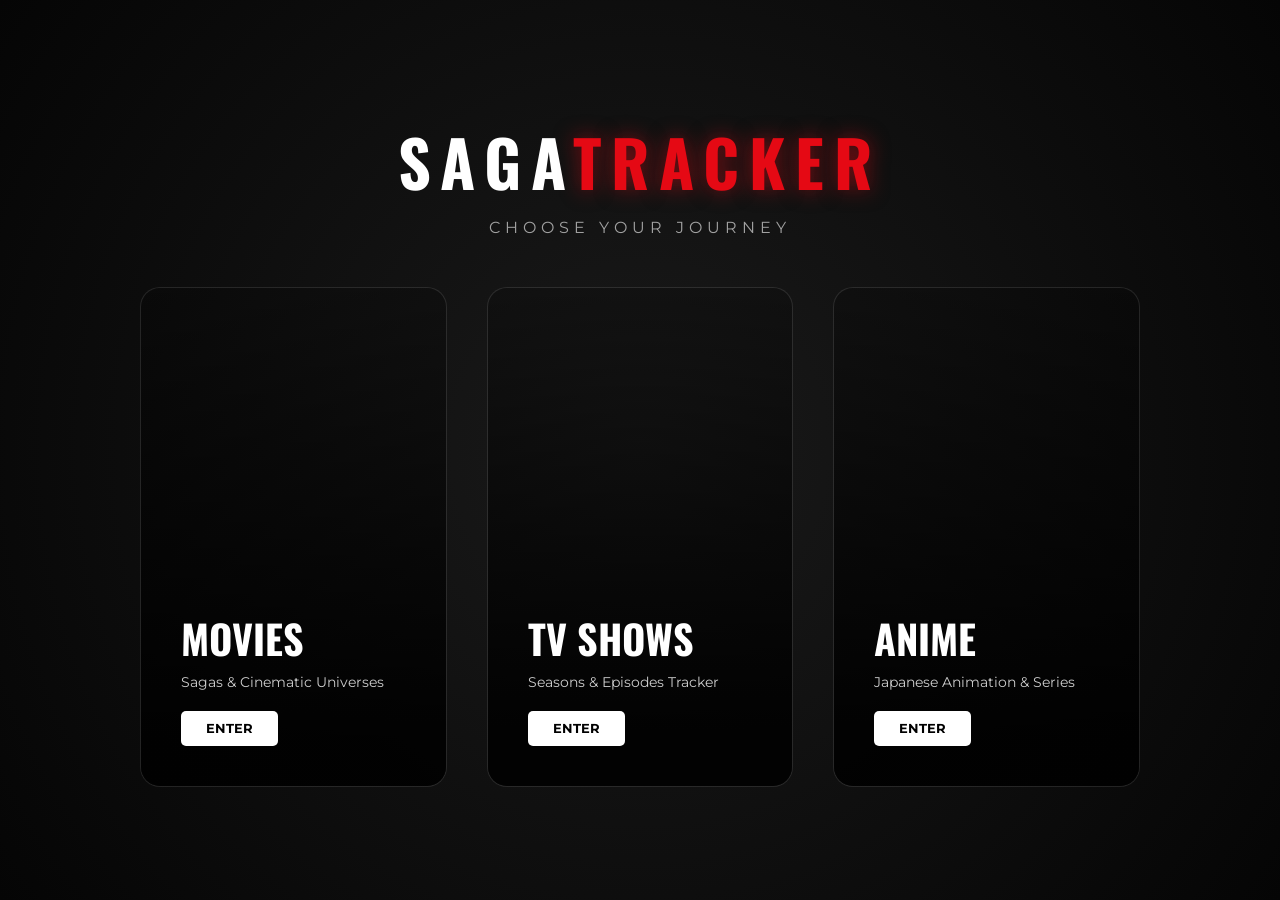
==== index.html @ d6611f1a "Add files via upload" ====
<!DOCTYPE html>
<html lang="fr">
<head>
    <meta charset="UTF-8">
    <meta name="viewport" content="width=device-width, initial-scale=1.0">
    <title>Saga Tracker | Select Experience</title>
    <link rel="stylesheet" href="style.css">
    <link href="https://fonts.googleapis.com/css2?family=Oswald:wght@700&family=Montserrat:wght@400;700&display=swap" rel="stylesheet">
</head>
<body>
    <div class="portal-container">
        <header class="portal-header">
            <h1 class="portal-title">SAGA<span class="highlight">TRACKER</span></h1>
            <p class="portal-subtitle">CHOOSE YOUR JOURNEY</p>
        </header>
        
        <div class="portal-grid">
            <a href="movies.html" class="portal-card movies">
                <div class="card-overlay"></div>
                <div class="card-content">
                    <h2>MOVIES</h2>
                    <p>Sagas & Cinematic Universes</p>
                    <div class="btn-enter">ENTER</div>
                </div>
            </a>

            <a href="series.html" class="portal-card series">
                <div class="card-overlay"></div>
                <div class="card-content">
                    <h2>TV SHOWS</h2>
                    <p>Seasons & Episodes Tracker</p>
                    <div class="btn-enter">ENTER</div>
                </div>
            </a>
<a href="anime.html" class="portal-card anime">
    <div class="card-overlay"></div>
    <div class="card-content">
        <h2>ANIME</h2>
        <p>Japanese Animation & Series</p>
        <div class="btn-enter">ENTER</div>
    </div>
</a>
        </div>
    </div>
</body>
</html>
---- style.css ----
* { margin: 0; padding: 0; box-sizing: border-box; }

body {
    background-color: #050505;
    color: white;
    font-family: 'Montserrat', sans-serif;
    overflow: hidden; /* Empêche le scroll sur l'accueil */
}

.portal-container {
    height: 100vh;
    display: flex;
    flex-direction: column;
    justify-content: center;
    align-items: center;
    background: radial-gradient(circle at center, #1a1a1a 0%, #050505 100%);
}

.portal-header { text-align: center; margin-bottom: 50px; }

.portal-title {
    font-family: 'Oswald', sans-serif;
    font-size: 4rem;
    letter-spacing: 10px;
    margin: 0;
}

.highlight { color: #e50914; text-shadow: 0 0 20px rgba(229, 9, 20, 0.5); }

.portal-subtitle {
    font-size: 1rem;
    letter-spacing: 5px;
    opacity: 0.6;
    margin-top: 10px;
}

.portal-grid {
    display: flex;
    gap: 40px;
    width: 90%;
    max-width: 1000px;
    height: 500px;
}

.portal-card {
    flex: 1;
    position: relative;
    border-radius: 20px;
    overflow: hidden;
    text-decoration: none;
    color: white;
    transition: flex 0.6s cubic-bezier(0.25, 1, 0.5, 1), transform 0.3s;
    border: 1px solid rgba(255,255,255,0.1);
}

/* Image pour MOVIES */
.portal-card.movies { 
    background-image: url('https://images.unsplash.com/photo-1485846234645-a62644f84728?q=80&w=2059&auto=format&fit=crop');
    background-size: cover;
    background-position: center;
}

/* Image pour SERIES */
.portal-card.series { 
    background-image: url('https://images.unsplash.com/photo-1522869635100-9f4c5e86aa37?q=80&w=2070&auto=format&fit=crop');
    background-size: cover;
    background-position: center;
}

.card-overlay {
    position: absolute;
    inset: 0;
    background: linear-gradient(to top, rgba(0,0,0,0.9) 10%, rgba(0,0,0,0.2) 100%);
    transition: background 0.3s;
}

.card-content {
    position: absolute;
    bottom: 40px;
    left: 40px;
    right: 40px;
    z-index: 2;
}

.card-content h2 {
    font-family: 'Oswald', sans-serif;
    font-size: 2.5rem;
    margin-bottom: 5px;
}

.card-content p {
    font-size: 0.9rem;
    opacity: 0.8;
    margin-bottom: 20px;
}

.btn-enter {
    display: inline-block;
    padding: 10px 25px;
    background: white;
    color: black;
    font-weight: bold;
    font-size: 0.8rem;
    border-radius: 5px;
    transition: 0.3s;
}

/* EFFETS AU SURVOL */
.portal-card:hover {
    flex: 1.5; /* La carte s'élargit */
    transform: scale(1.02);
    border-color: #e50914;
}

.portal-card:hover .card-overlay {
    background: linear-gradient(to top, rgba(229, 9, 20, 0.4) 0%, rgba(0,0,0,0.4) 100%);
}

.portal-card:hover .btn-enter {
    background: #e50914;
    color: white;
    box-shadow: 0 0 15px #e50914;
}
/* Image pour ANIME */
.portal-card.anime { 
    background-image: url('https://images.unsplash.com/photo-1613376023733-0a73315d9b06?q=80&w=870&auto=format&fit=crop&ixlib=rb-4.1.0&ixid=M3wxMjA3fDB8MHxwaG90by1wYWdlfHx8fGVufDB8fHx8fA%3D%3D');
    background-size: cover;
    background-position: center;
}
.portal-card.anime:hover {
    border-color: #bc13fe; /* Violet néon */
    box-shadow: 0 0 30px rgba(188, 19, 254, 0.4);
}

.portal-card.anime .btn-enter {
    border-color: #bc13fe;
}

.portal-card.anime:hover .btn-enter {
    background: #bc13fe;
}
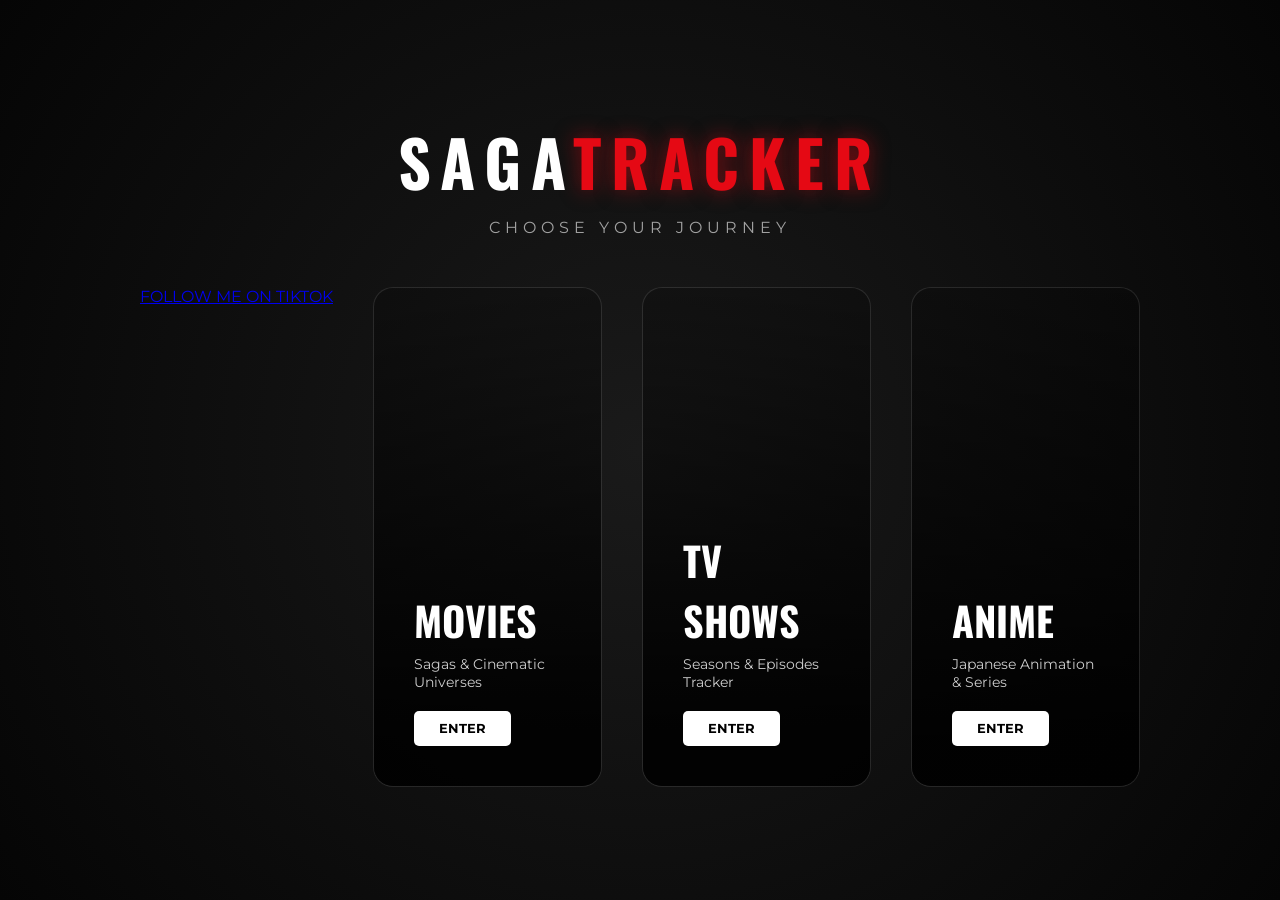
==== commit ad9549be: "Add footer and reorganize HTML structure Added footer with TikTok link and adjusted structure." ====
--- a/index.html
+++ b/index.html
@@ -15,6 +15,11 @@
         </header>
         
         <div class="portal-grid">
+            <footer class="portal-footer">
+    <a href="https://www.tiktok.com/@salma.stf?_r=1&_t=ZN-94hbwpnwQeU" target="_blank" class="tiktok-link">
+        FOLLOW ME ON TIKTOK
+    </a>
+</footer>
             <a href="movies.html" class="portal-card movies">
                 <div class="card-overlay"></div>
                 <div class="card-content">
@@ -43,4 +48,4 @@
         </div>
     </div>
 </body>
-</html>+</html>
--- a/style.css
+++ b/style.css
@@ -138,4 +138,23 @@
 
 .portal-card.anime:hover .btn-enter {
     background: #bc13fe;
-}+}
+/* Adaptation Mobile pour la grille du portail */
+@media (max-width: 768px) {
+    .portal-grid {
+        display: flex;
+        flex-direction: column; /* Empile les cartes verticalement */
+        align-items: center;    /* Centre les cartes */
+        gap: 20px;              /* Espace entre les cartes */
+        padding: 10px;
+    }
+
+    .portal-card {
+        width: 90%;             /* Prend 90% de la largeur du téléphone */
+        max-width: 400px;       /* Évite que ce soit trop large sur tablette */
+    }
+
+    .portal-header {
+        margin-top: 20px;
+    }
+}
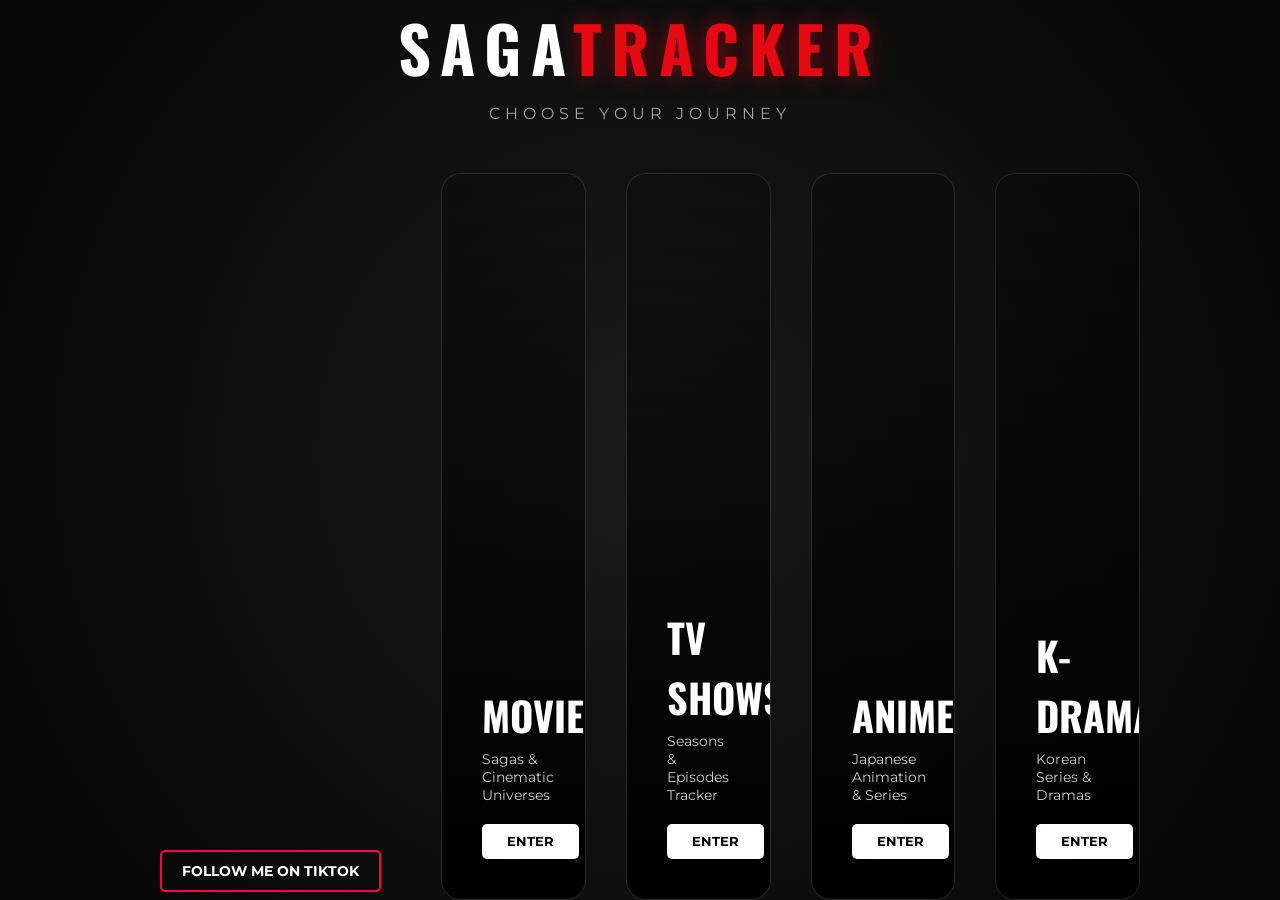
==== commit 36afcac9: "Add K-Drama section to index.html" ====
--- a/index.html
+++ b/index.html
@@ -45,6 +45,14 @@
         <div class="btn-enter">ENTER</div>
     </div>
 </a>
+            <a href="kdrama.html" class="portal-card kdrama">
+        <div class="card-overlay"></div>
+        <div class="card-content">
+            <h2>K-DRAMA</h2>
+            <p>Korean Series & Dramas</p>
+            <div class="btn-enter">ENTER</div>
+        </div>
+    </a>
         </div>
     </div>
 </body>
--- a/style.css
+++ b/style.css
@@ -158,3 +158,45 @@
         margin-top: 20px;
     }
 }
+.portal-footer {
+    text-align: center;
+    margin-top: 40px;
+    padding-bottom: 20px;
+}
+
+.tiktok-link {
+    color: #ffffff;
+    text-decoration: none;
+    font-family: 'Montserrat', sans-serif;
+    font-weight: 700;
+    font-size: 0.9rem;
+    padding: 10px 20px;
+    border: 2px solid #ff0050; /* Couleur TikTok */
+    border-radius: 5px;
+    transition: background 0.3s;
+}
+html, body {
+    height: 100%; /* Important pour que le footer se positionne en bas */
+    margin: 0;
+}
+
+.portal-container {
+    min-height: 100vh; /* La hauteur minimale est égale à 100% de la vue */
+    display: flex;
+    flex-direction: column; /* Organise le contenu en colonne */
+}
+
+.portal-grid {
+    flex: 1; /* Pousse tout le reste vers le haut, le footer vers le bas */
+}
+
+.portal-footer {
+    margin-top: auto; /* Pousse le footer tout en bas */
+    padding: 20px;
+    text-align: center;
+}
+
+.tiktok-link:hover {
+    background: #ff0050;
+    color: white;
+}
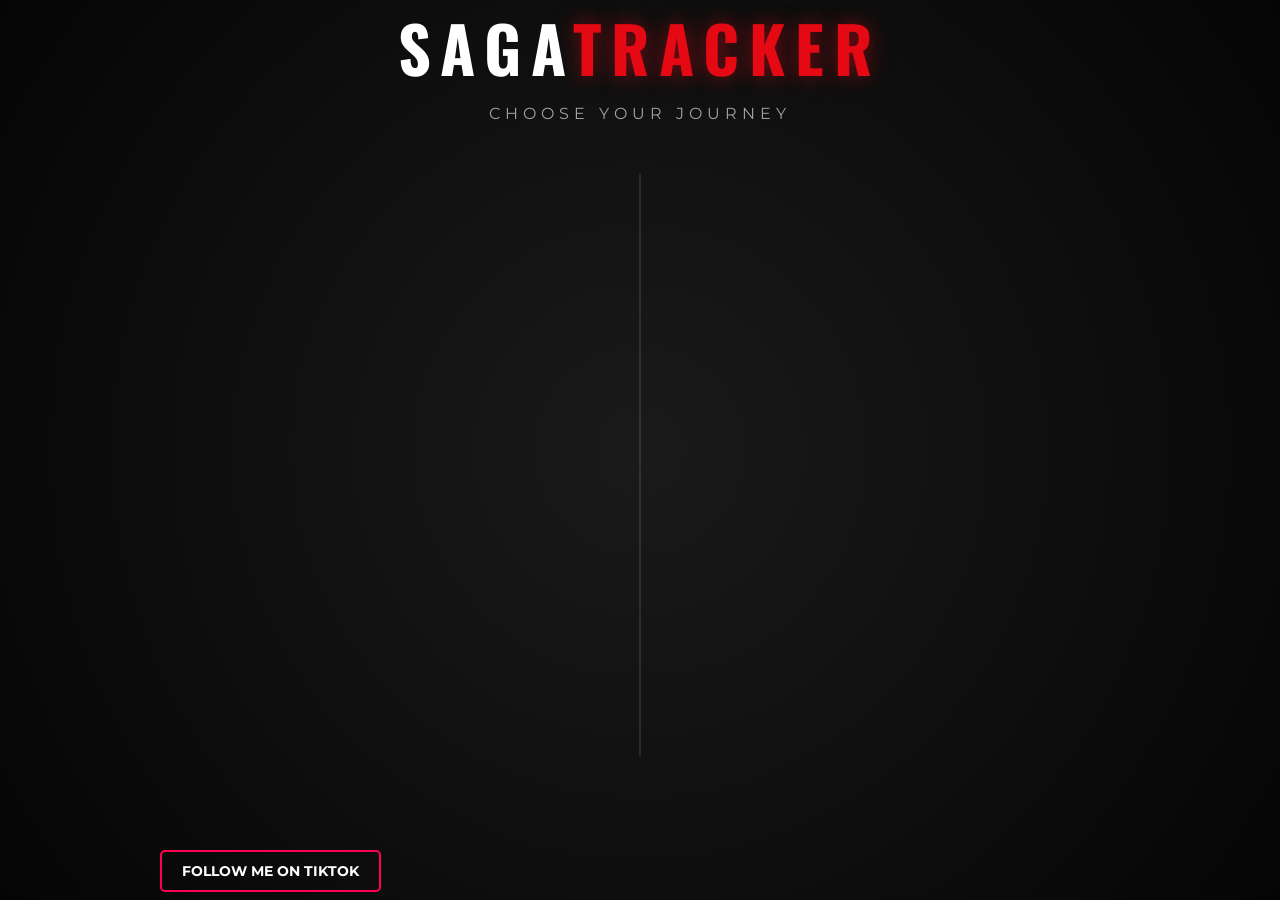
==== commit 718d62e0: "Fix HTML formatting and structure" ====
--- a/index.html
+++ b/index.html
@@ -14,11 +14,6 @@
             <p class="portal-subtitle">CHOOSE YOUR JOURNEY</p>
         </header>
         
-        <div class="portal-grid">
-            <footer class="portal-footer">
-    <a href="https://www.tiktok.com/@salma.stf?_r=1&_t=ZN-94hbwpnwQeU" target="_blank" class="tiktok-link">
-        FOLLOW ME ON TIKTOK
-    </a>
 </footer>
             <a href="movies.html" class="portal-card movies">
                 <div class="card-overlay"></div>
@@ -53,6 +48,11 @@
             <div class="btn-enter">ENTER</div>
         </div>
     </a>
+        <div class="portal-grid">
+            <footer class="portal-footer">
+    <a href="https://www.tiktok.com/@salma.stf?_r=1&_t=ZN-94hbwpnwQeU" target="_blank" class="tiktok-link">
+        FOLLOW ME ON TIKTOK
+    </a>
         </div>
     </div>
 </body>
--- a/style.css
+++ b/style.css
@@ -200,3 +200,24 @@
     background: #ff0050;
     color: white;
 }
+/* Image pour KDRAMA */
+.portal-card.kdrama { 
+    background-image: url('https://images.unsplash.com/photo-1598387181032-a3103a2db5b3?q=80&w=870&auto=format&fit=crop');
+    background-size: cover;
+    background-position: center;
+}
+
+/* Effet survol KDRAMA */
+.portal-card.kdrama:hover {
+    border-color: #3498db; /* Bleu néon */
+    box-shadow: 0 0 30px rgba(52, 152, 219, 0.4);
+}
+
+.portal-card.kdrama .btn-enter {
+    border-color: #3498db;
+}
+
+.portal-card.kdrama:hover .btn-enter {
+    background: #3498db;
+    color: white;
+}
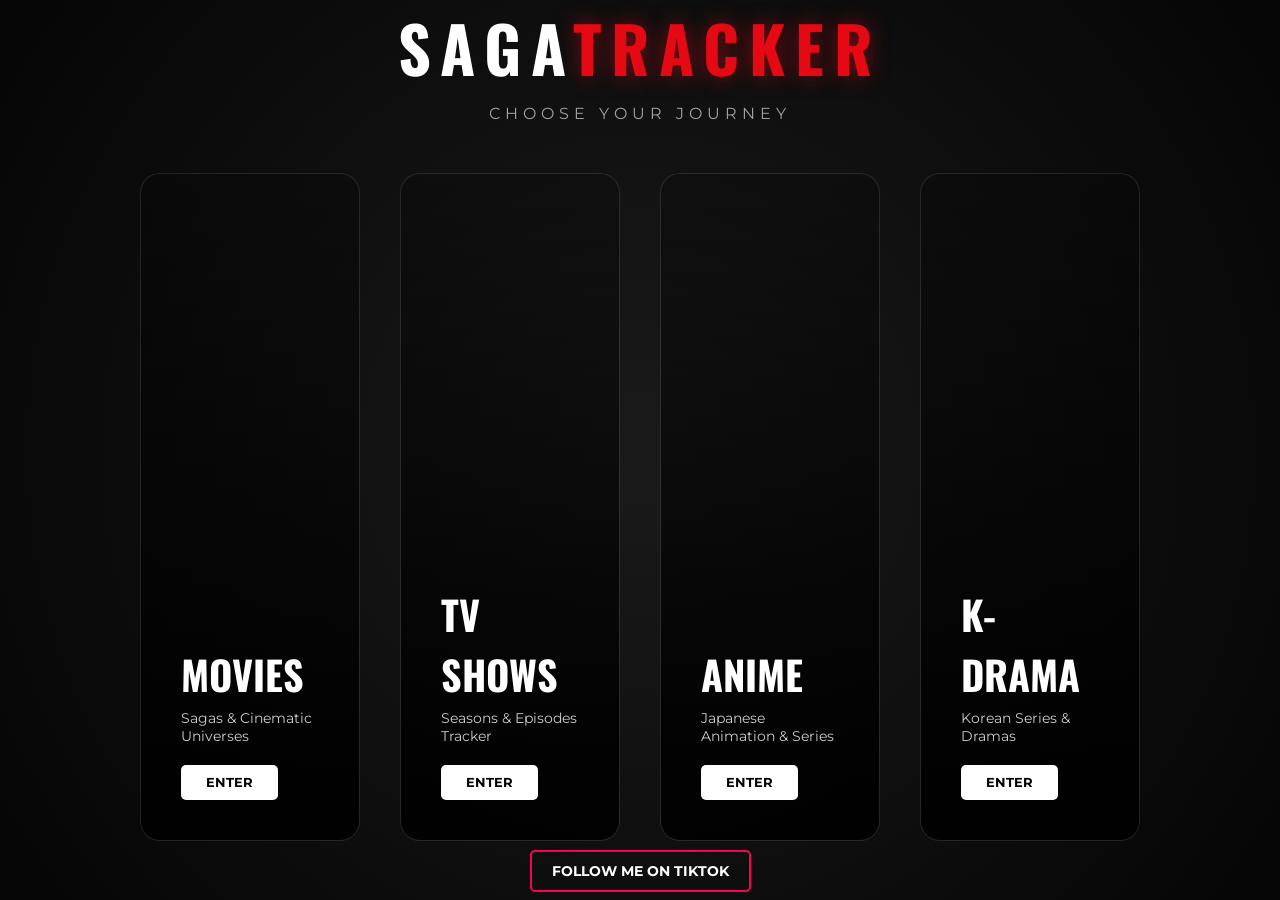
==== commit 57247cd9: "Fix HTML structure and footer placement" ====
--- a/index.html
+++ b/index.html
@@ -14,7 +14,7 @@
             <p class="portal-subtitle">CHOOSE YOUR JOURNEY</p>
         </header>
         
-</footer>
+        <div class="portal-grid">
             <a href="movies.html" class="portal-card movies">
                 <div class="card-overlay"></div>
                 <div class="card-content">
@@ -32,28 +32,31 @@
                     <div class="btn-enter">ENTER</div>
                 </div>
             </a>
-<a href="anime.html" class="portal-card anime">
-    <div class="card-overlay"></div>
-    <div class="card-content">
-        <h2>ANIME</h2>
-        <p>Japanese Animation & Series</p>
-        <div class="btn-enter">ENTER</div>
-    </div>
-</a>
+
+            <a href="anime.html" class="portal-card anime">
+                <div class="card-overlay"></div>
+                <div class="card-content">
+                    <h2>ANIME</h2>
+                    <p>Japanese Animation & Series</p>
+                    <div class="btn-enter">ENTER</div>
+                </div>
+            </a>
+
             <a href="kdrama.html" class="portal-card kdrama">
-        <div class="card-overlay"></div>
-        <div class="card-content">
-            <h2>K-DRAMA</h2>
-            <p>Korean Series & Dramas</p>
-            <div class="btn-enter">ENTER</div>
+                <div class="card-overlay"></div>
+                <div class="card-content">
+                    <h2>K-DRAMA</h2>
+                    <p>Korean Series & Dramas</p>
+                    <div class="btn-enter">ENTER</div>
+                </div>
+            </a>
         </div>
-    </a>
-        <div class="portal-grid">
-            <footer class="portal-footer">
-    <a href="https://www.tiktok.com/@salma.stf?_r=1&_t=ZN-94hbwpnwQeU" target="_blank" class="tiktok-link">
-        FOLLOW ME ON TIKTOK
-    </a>
-        </div>
+
+        <footer class="portal-footer">
+            <a href="https://www.tiktok.com/@salma.stf?_r=1&_t=ZN-94hbwpnwQeU" target="_blank" class="tiktok-link">
+                FOLLOW ME ON TIKTOK
+            </a>
+        </footer>
     </div>
 </body>
 </html>
--- a/style.css
+++ b/style.css
@@ -202,7 +202,7 @@
 }
 /* Image pour KDRAMA */
 .portal-card.kdrama { 
-    background-image: url('https://images.unsplash.com/photo-1598387181032-a3103a2db5b3?q=80&w=870&auto=format&fit=crop');
+    background-image: url('https://unsplash.com/fr/photos/une-boite-de-beignets-XtCYt6EOwwE');
     background-size: cover;
     background-position: center;
 }
